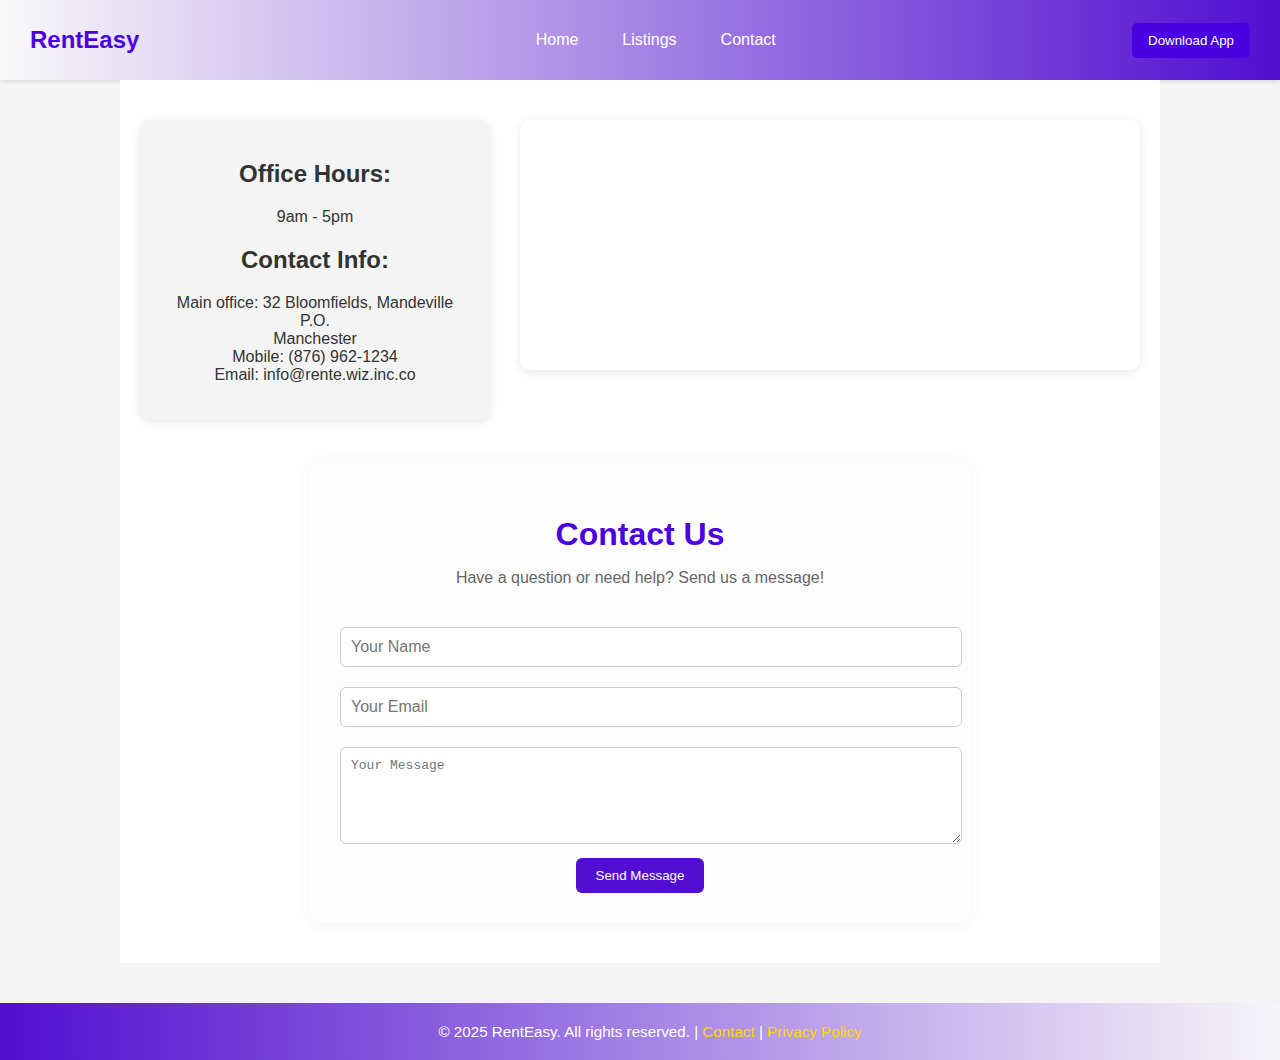
==== contact.html @ d2e53720 "RentEasyWeb" ====
<!DOCTYPE html>
<html lang="en">
<head>
  <meta charset="UTF-8" />
  <meta name="viewport" content="width=device-width, initial-scale=1.0"/>
  <title>Contact Us - RentEasy</title>
  <link rel="stylesheet" href="style.css" />
</head>
<body>
  <main>
  <header class="navbar">
    <div class="logo">RentEasy</div>
    <nav>
      <ul>
        <li><a href="index.html">Home</a></li>
        <li><a href="listings.html">Listings</a></li>
        <li><a href="contact.html">Contact</a></li>
      </ul>
    </nav>
    <button onclick="downloadAPK()" class="download-btn">Download App</button>
  </header>

  <section class="contact-section">
    <div class="info-map-container">
      <div class="office-info">
        <h2>Office Hours:</h2>
        <p>9am - 5pm</p>
        <h2>Contact Info:</h2>
        <p>Main office: 32 Bloomfields, Mandeville P.O. <br>
          Manchester <br>
          Mobile: (876) 962-1234 <br>
        Email: info@rente.wiz.inc.co</p>
      </div>
  
      <div class="map-container">
        <iframe
          src="https://www.google.com/maps/embed?pb=!1m18!1m12!1m3!1d3874.0087524909267!2d-77.50607408474785!3d18.27277648758705!2m3!1f0!2f0!3f0!3m2!1i1024!2i768!4f13.1!3m3!1m2!1s0x8eda2a43d146de65%3A0xa7f8f9e9d5c15cb0!2sMandeville%2C%20Jamaica!5e0!3m2!1sen!2sjm!4v1712479247821!5m2!1sen!2sjm"
          width="100%" height="250" style="border:0;" allowfullscreen="" loading="lazy">
        </iframe>
      </div>
    </div>
  
    <div class="contact-container">
      <h2>Contact Us</h2>
      <p>Have a question or need help? Send us a message!</p>
      <form class="contact-form">
        <input type="text" placeholder="Your Name" required />
        <input type="email" placeholder="Your Email" required />
        <textarea rows="5" placeholder="Your Message" required></textarea>
        <button type="submit" class="submit-btn">Send Message</button>
      </form>
    </div>
  </section>
  
</main>
  <footer class="footer">
    &copy; 2025 RentEasy. All rights reserved. | 
    <a href="contact.html">Contact</a> |
    <a href="privacy.html">Privacy Policy</a>
  </footer>
  

  <script src="script.js"></script>
</body>
</html>
---- style.css ----
/* Layout for sticky footer */
html, body {
    height: 100%;
    margin: 0;
    padding: 0;
    display: flex;
    flex-direction: column;
  }
  
  /* Main content area should grow */
  main {
    flex: 1;
  }
  
  /* Footer stays at bottom */
  .footer {
    background: linear-gradient(to right, #520ed1, #f9f9f9);
    color: white;
    text-align: center;
    padding: 20px 10px;
    font-size: 0.95em;
    width: 100%;
    margin-top: auto;
  }
  
  .footer a {
    color: #ffd700;
    text-decoration: none;
    font-weight: 500;
    transition: color 0.3s ease;
  }
  
  .footer a:hover {
    color: #fff;
  }
  

<!--INDEX-->
/*index section*/
* {
    margin: 0;
    padding: 0;
    box-sizing: border-box;
  }
  
  body {
    font-family: 'Segoe UI', sans-serif;
    background-color: #f4f4f4;
    color: #333;
  }
  
  .navbar {
    background-color: #fff;
    display: flex;
    justify-content: space-between;
    align-items: center;
    padding: 15px 30px;
    box-shadow: 0 2px 4px rgba(0,0,0,0.1);
  }
  
  .logo {
    font-size: 1.5em;
    color: #4a00e0;
    font-weight: bold;
  }
  
  nav ul {
    list-style: none;
    display: flex;
    gap: 20px;
  }
  
  nav ul li a {
    text-decoration: none;
    color: #333;
    font-weight: 500;
  }
  
  .download-btn {
    background-color: #4a00e0;
    color: white;
    padding: 10px 16px;
    border: none;
    border-radius: 5px;
    cursor: pointer;
  }
  
  .download-btn:hover,
  .hero-download:hover {
    background-color: #3a00b5;
  }
  
  .hero {
    background: linear-gradient(to right, #4a00e0, #8e2de2);
    color: white;
    padding: 80px 20px;
    text-align: center;
  }
  
  .hero-content h1 {
    font-size: 3em;
    margin-bottom: 15px;
  }
  
  .hero-content p {
    font-size: 1.2em;
    margin-bottom: 25px;
  }
  
  .hero-download {
    background-color: white;
    color: #4a00e0;
    padding: 12px 24px;
    border: none;
    border-radius: 25px;
    font-size: 1em;
    cursor: pointer;
  }
  
  .footer {
    background-color: #fff;
    text-align: center;
    padding: 20px;
    margin-top: 40px;
    font-size: 0.9em;
    color: #777;
  }
  

/* Contact Section */
.contact-section {
    padding: 60px 20px;
    background-color: #fff;
    text-align: center;
  }
  
  .contact-container {
    max-width: 600px;
    margin: auto;
  }
  
  .contact-container h2 {
    font-size: 2em;
    margin-bottom: 10px;
    color: #4a00e0;
  }
  
  .contact-container p {
    margin-bottom: 30px;
    color: #666;
  }
  
  .contact-form input,
  .contact-form textarea {
    width: 100%;
    padding: 12px;
    margin-bottom: 15px;
    border-radius: 5px;
    border: 1px solid #ccc;
    font-size: 1em;
  }
  
  .submit-btn {
    background-color: #4a00e0;
    color: white;
    padding: 12px 20px;
    border: none;
    border-radius: 5px;
    cursor: pointer;
  }
  
  .submit-btn:hover {
    background-color: #3a00b5;
  }
  .contact-section {
    padding: 40px 20px;
    max-width: 1000px;
    margin: 0 auto;
  }
  
  .info-map-container {
    display: flex;
    flex-wrap: wrap;
    gap: 30px;
    margin-bottom: 40px;
  }
  
  .office-info {
    flex: 1;
    min-width: 250px;
    background: #f4f4f4;
    padding: 20px;
    border-radius: 10px;
    box-shadow: 0 2px 10px rgba(0,0,0,0.1);
  }
  
  .map-container {
    flex: 2;
    min-width: 300px;
    height: 250px;
    border-radius: 10px;
    overflow: hidden;
    box-shadow: 0 2px 10px rgba(0,0,0,0.1);
  }
  
  .contact-container {
    background: #fdfdfd;
    padding: 30px;
    border-radius: 10px;
    box-shadow: 0 2px 15px rgba(0,0,0,0.05);
  }
  
  .contact-container h2 {
    margin-bottom: 10px;
  }
  
  .contact-form input,
  .contact-form textarea {
    width: 100%;
    padding: 10px;
    margin: 10px 0;
    border-radius: 6px;
    border: 1px solid #ccc;
  }
  
  .submit-btn {
    background: #520ed1;
    color: white;
    padding: 10px 20px;
    border: none;
    border-radius: 6px;
    cursor: pointer;
    transition: background-color 0.3s ease;
  }
  
  .submit-btn:hover {
    background: #3e0ab5;
  }
  
  
  /* Listings Section */
  .listings-section {
    padding: 60px 20px;
    background-color: #f9f9f9;
    text-align: center;
  }
  
  .listings-section h2 {
    font-size: 2.5em;
    margin-bottom: 30px;
    color: #4a00e0;
  }
  
  .listings-container {
    display: flex;
    flex-wrap: wrap;
    justify-content: center;
    gap: 30px;
  }
  
  .listing-card {
    background-color: white;
    width: 300px;
    padding: 15px;
    border-radius: 10px;
    box-shadow: 0 4px 12px rgba(0,0,0,0.1);
    text-align: left;
  }
  
  .listing-card img {
    width: 100%;
    border-radius: 8px;
    margin-bottom: 10px;
  }
  
  .listing-card h3 {
    margin-bottom: 5px;
    color: #333;
  }
  
  .listing-card p {
    color: #777;
  }
  

/* Form Section (Login & Register) */
.form-section {
    background-color: #f9f9f9;
    padding: 60px 20px;
    text-align: center;
  }
  
  .form-container {
    max-width: 400px;
    margin: auto;
    background-color: white;
    padding: 30px;
    border-radius: 10px;
    box-shadow: 0 4px 15px rgba(0,0,0,0.1);
  }
  
  .form-container h2 {
    margin-bottom: 25px;
    color: #4a00e0;
  }
  
  .form input {
    width: 100%;
    padding: 12px;
    margin-bottom: 15px;
    font-size: 1em;
    border: 1px solid #ccc;
    border-radius: 6px;
  }
  
  .form p {
    margin-top: 15px;
    color: #666;
    font-size: 0.9em;
  }
  
  .form a {
    color: #4a00e0;
    text-decoration: none;
  }
  
  .form a:hover {
    text-decoration: underline;
  }

  /* Navbar Styles */
.navbar {
    background: linear-gradient(to right, #f9f9f9, #520ed1);
    color: white;
    padding: 15px 30px;
    display: flex;
    justify-content: space-between;
    align-items: center;
  }
  
  .navbar .logo {
    font-size: 1.5em;
    font-weight: bold;
  }
  
  .navbar nav ul {
    list-style: none;
    display: flex;
    gap: 20px;
    align-items: center;
  }
  
  .navbar nav ul li a {
    text-decoration: none;
    color: white;
    padding: 8px 12px;
    transition: background-color 0.3s ease, color 0.3s ease;
    border-radius: 6px;
  }
  
  .navbar nav ul li a:hover {
    background-color: #ffffff30;
  }
  
  .navbar nav ul li a.active {
    background-color: #ffffff50;
    font-weight: bold;
  }
  
  .download-icon {
    font-size: 18px;
    color: white;
    transition: transform 0.3s ease, color 0.3s ease;
  }
  
  .download-icon:hover {
    transform: scale(1.2);
    color: #ffd700;
  }
  
  /* Footer Styles */
.footer {
    background: linear-gradient(to right, #520ed1, #f9f9f9);
    color: white;
    text-align: center;
    padding: 20px 10px;
    font-size: 0.95em;
    position: relative;
    bottom: 0;
    width: 100%;
  }
  
  .footer a {
    color: #ffd700;
    text-decoration: none;
    font-weight: 500;
    transition: color 0.3s ease;
  }
  
  .footer a:hover {
    color: #fff;
  }
  /*privacy section*/
  .privacy-main {
    padding: 40px 20px;
    max-width: 1000px;
    margin: 0 auto;
  }
  
  .privacy-section {
    background: #fff;
    padding: 30px;
    border-radius: 12px;
    box-shadow: 0 4px 20px rgba(0,0,0,0.05);
  }
  
  .privacy-section h1 {
    font-size: 2em;
    margin-bottom: 10px;
  }
  
  .privacy-section h2 {
    margin-top: 25px;
    color: #520ed1;
  }
  
  .privacy-section ul {
    list-style: disc;
    padding-left: 20px;
    margin-top: 10px;
  }
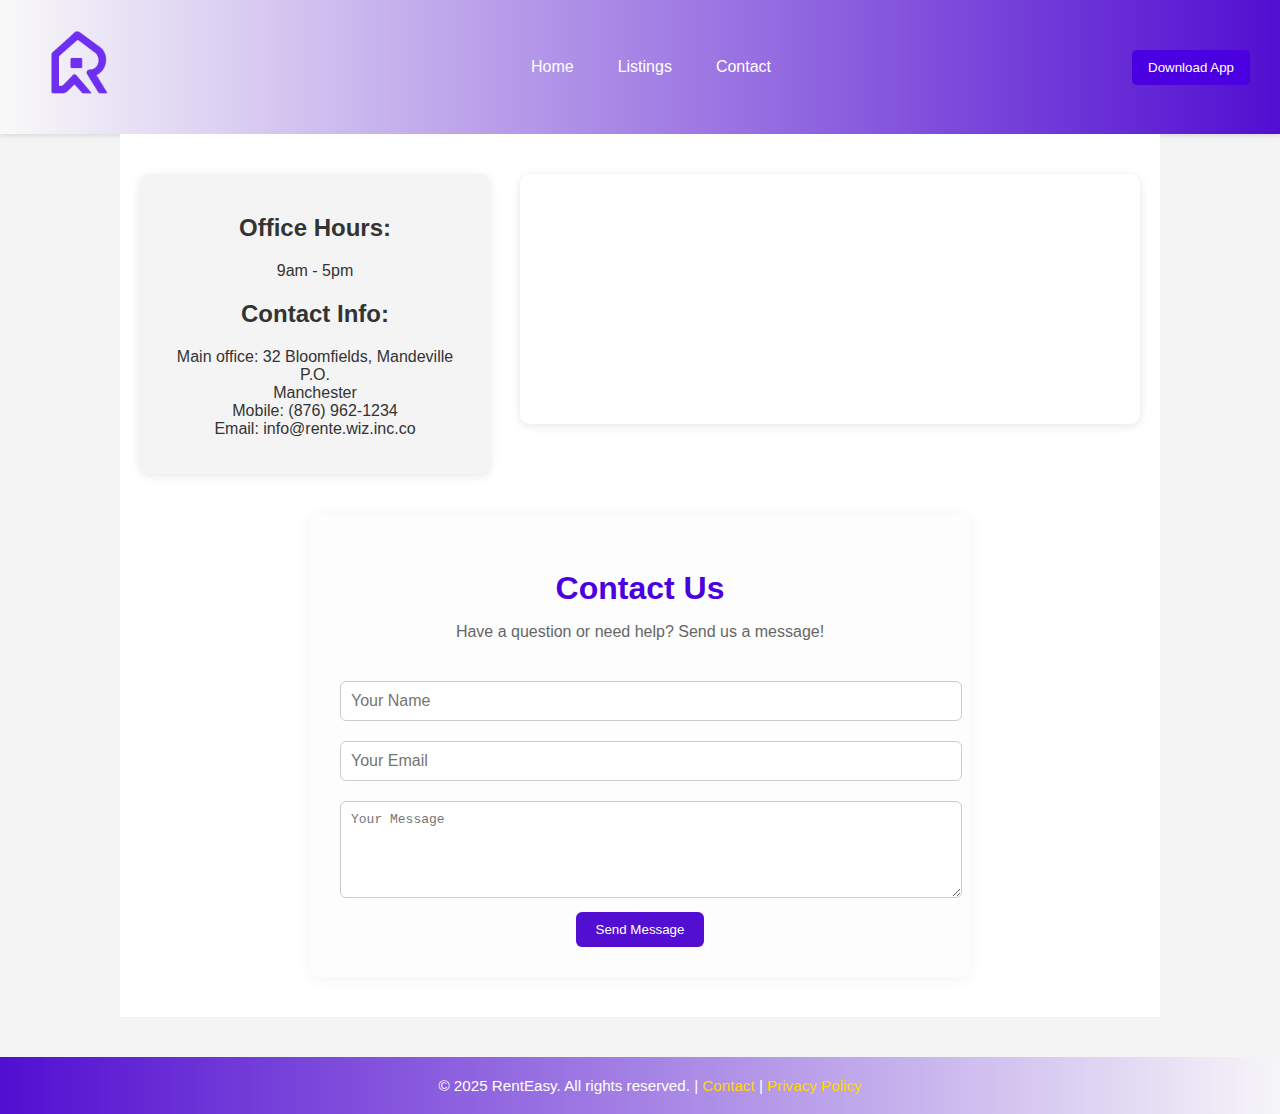
==== commit 9500b576: "published" ====
--- a/contact.html
+++ b/contact.html
@@ -9,7 +9,7 @@
 <body>
   <main>
   <header class="navbar">
-    <div class="logo">RentEasy</div>
+    <div><img src="images/rentlogo2.png" class="logo"/></div>
     <nav>
       <ul>
         <li><a href="index.html">Home</a></li>
--- a/style.css
+++ b/style.css
@@ -59,9 +59,11 @@
   }
   
   .logo {
-    font-size: 1.5em;
-    color: #4a00e0;
-    font-weight: bold;
+    width: 100px;
+    height: auto;
+    /* font-size: 1.5em;
+    color: #4a00e0;
+    font-weight: bold; */
   }
   
   nav ul {
